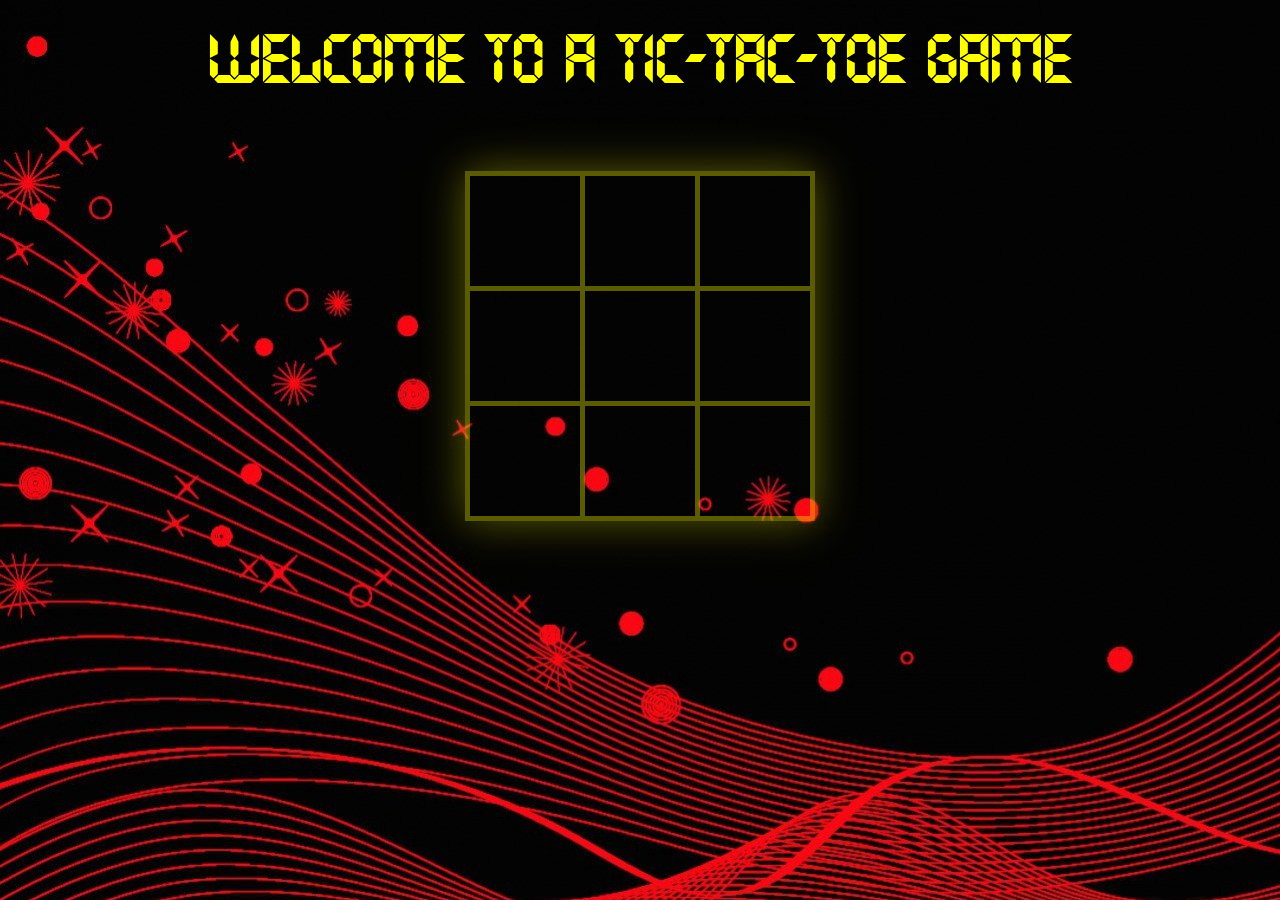
==== index.html @ 82d1ea35 "added the calculator, added a background, and a new font." ====
<!DOCTYPE html>
<html>
    <head>
        <link rel="stylesheet" href="reset.css">
        <link rel="stylesheet" href="style.css">
        
    </head>

    <body>
        <div id="header">
            <h1 id="title">WELCOME TO A TIC-TAC-TOE GAME</h1>
        </div>

        <div id="middle">
            <div id="table_location">
                <table id="table">
                    <tr>
                        <td id="0"></td>
                        <td id="1"></td>
                        <td id="2"></td>
                    </tr>
                    <tr>
                        <td id="3"></td>
                        <td id="4"></td>
                        <td id="5"></td>
                    </tr>
                    <tr>
                        <td id="6"></td>
                        <td id="7"></td>
                        <td id="8"></td>
                    </tr>
                </table>
            </div>
        </div>
    </body>
</html>
---- style.css ----
@import url('./webfontkit-20200616-153041/stylesheet.css');

#table{
    border: solid;
}
html
{
    height: 100%;
}
body{
    width: 100%;
    height: 100%;
    background-image: url("./RedTicTacToe.jpg");
}

#title{
    text-align: center;
    font-family: 'ledregular';
    font-size: 70px;
    padding-top: 2vw;
    padding-bottom: 2vw;
    color: yellow;
}
#middle{
    height: 50%;
    opacity: 35%;
}
#table_location{
    display: flex;
    justify-content: center;
    align-items: center;
    height: 100%;
    width: 100%;
}
#table{
    flex: initial;
    height: 350px;
    width: 350px;
    margin: 6vw;
    box-shadow: 0 0 40px yellow;
}
tr > td
{
    border: solid;
    border-color: yellow;
    border-width: 5px;
    
}
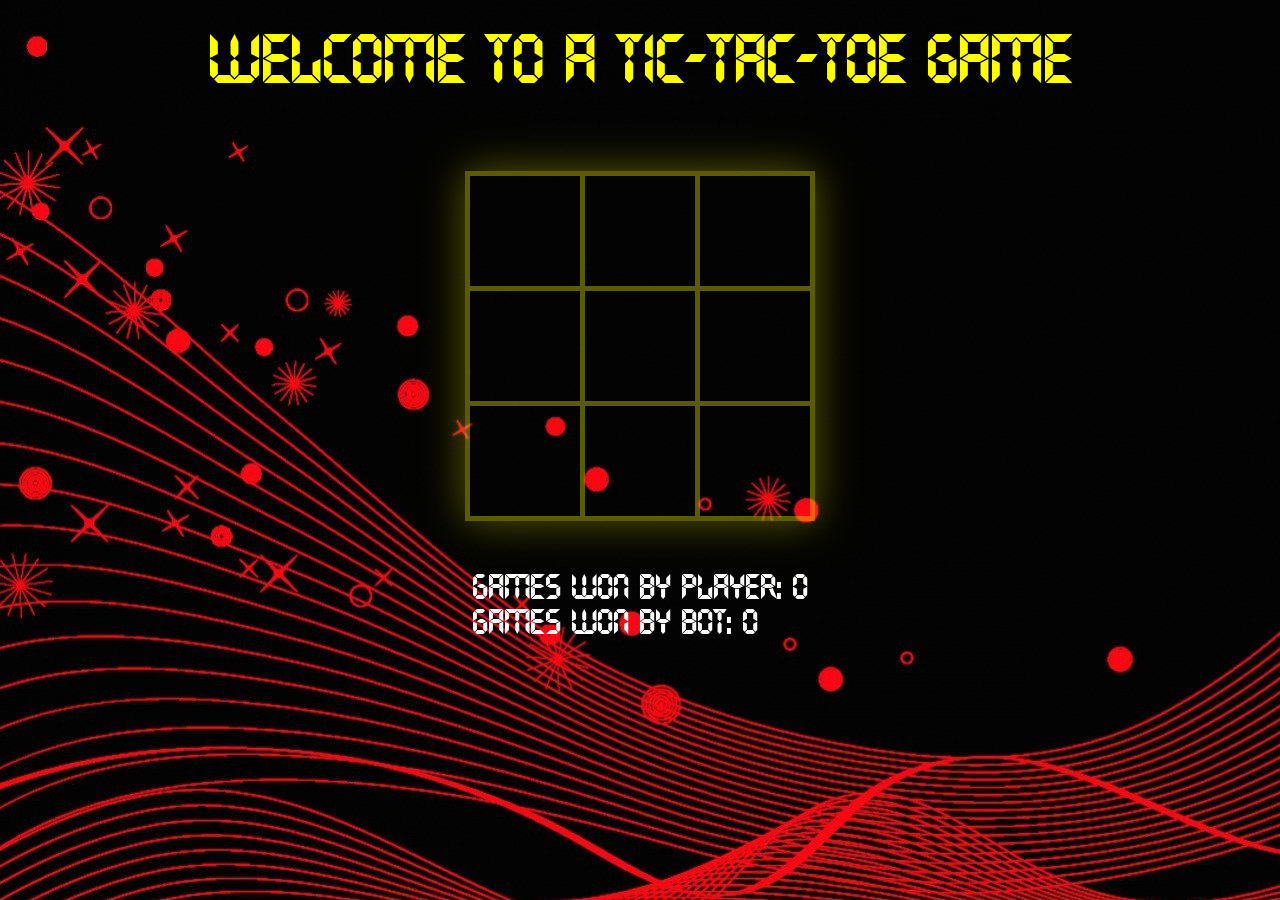
==== commit 30c63a84: "Game works." ====
--- a/index.html
+++ b/index.html
@@ -32,5 +32,12 @@
                 </table>
             </div>
         </div>
+        <div id="scoreboard" style="display:flex; justify-content: center; align-items: center;">
+            <div style="display: inline-block">
+                <h2 id="player_score"> games won by player: 0</h2>
+                <h2 id="ccomputer_score">games won by bot: 0</h2>
+            </div>
+        </div>
     </body>
+    <script src="main.js"></script>
 </html>
--- a/style.css
+++ b/style.css
@@ -44,5 +44,11 @@
     border: solid;
     border-color: yellow;
     border-width: 5px;
-    
+    background-size: contain;
+}
+
+h2{
+    font-family: 'ledregular';
+    font-size: 35px;
+    color: white;
 }
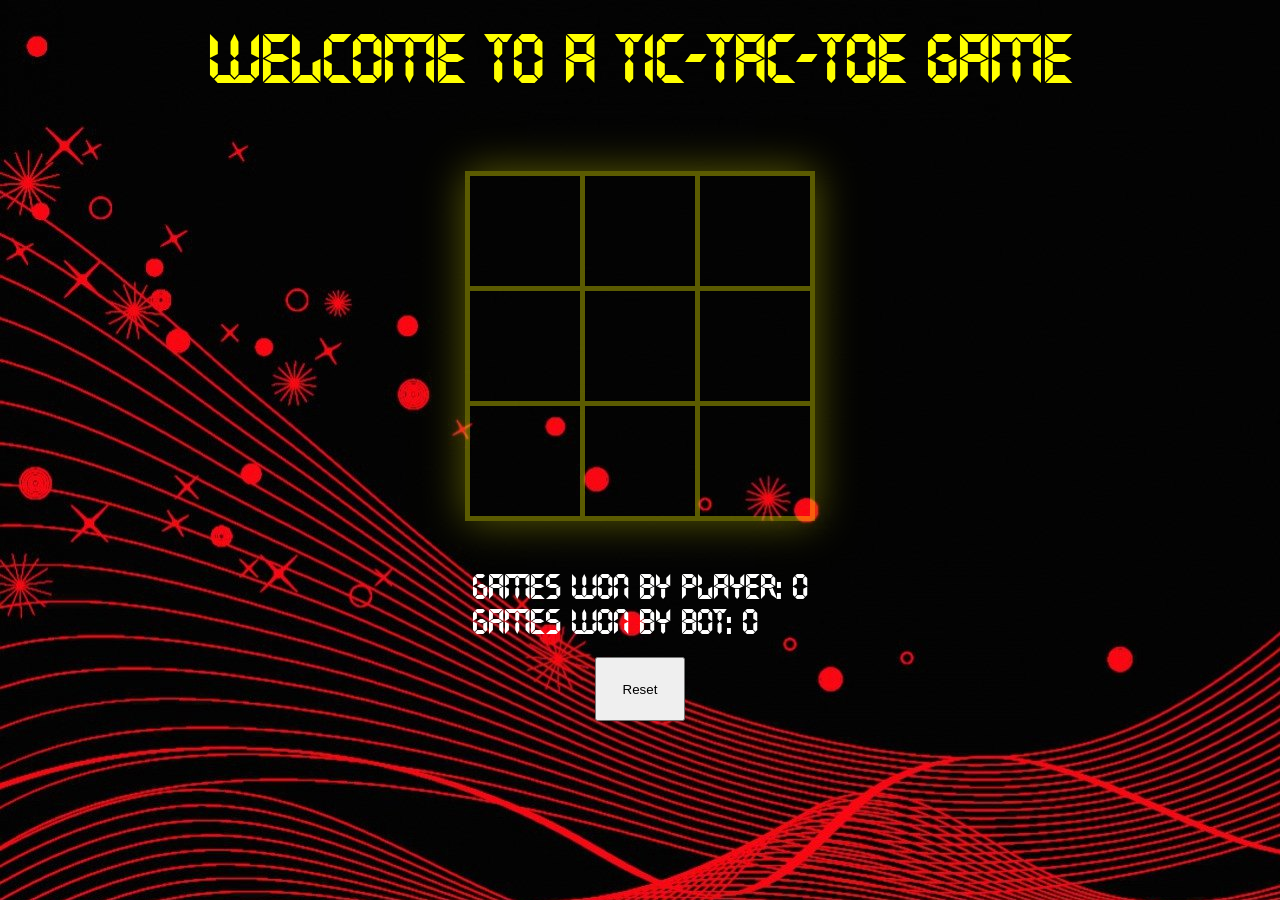
==== commit 54b892c1: "Added impossible bot using minmax algorithm. Still needs work." ====
--- a/index.html
+++ b/index.html
@@ -32,12 +32,16 @@
                 </table>
             </div>
         </div>
+
         <div id="scoreboard" style="display:flex; justify-content: center; align-items: center;">
             <div style="display: inline-block">
                 <h2 id="player_score"> games won by player: 0</h2>
-                <h2 id="ccomputer_score">games won by bot: 0</h2>
+                <h2 id="computer_score">games won by bot: 0</h2>
+                <br>
+                <h2 id="GameIsWon"></h2>
             </div>
         </div>
+        <div id="reset_div"><button id="reset">Reset</button></div>
     </body>
     <script src="main.js"></script>
 </html>
--- a/style.css
+++ b/style.css
@@ -51,4 +51,13 @@
     font-family: 'ledregular';
     font-size: 35px;
     color: white;
+}
+#reset_div{
+    align-items: center;
+    justify-content: center;
+    display: flex;
+}
+#reset{
+    width: 7vw;
+    height: 5vw;
 }
